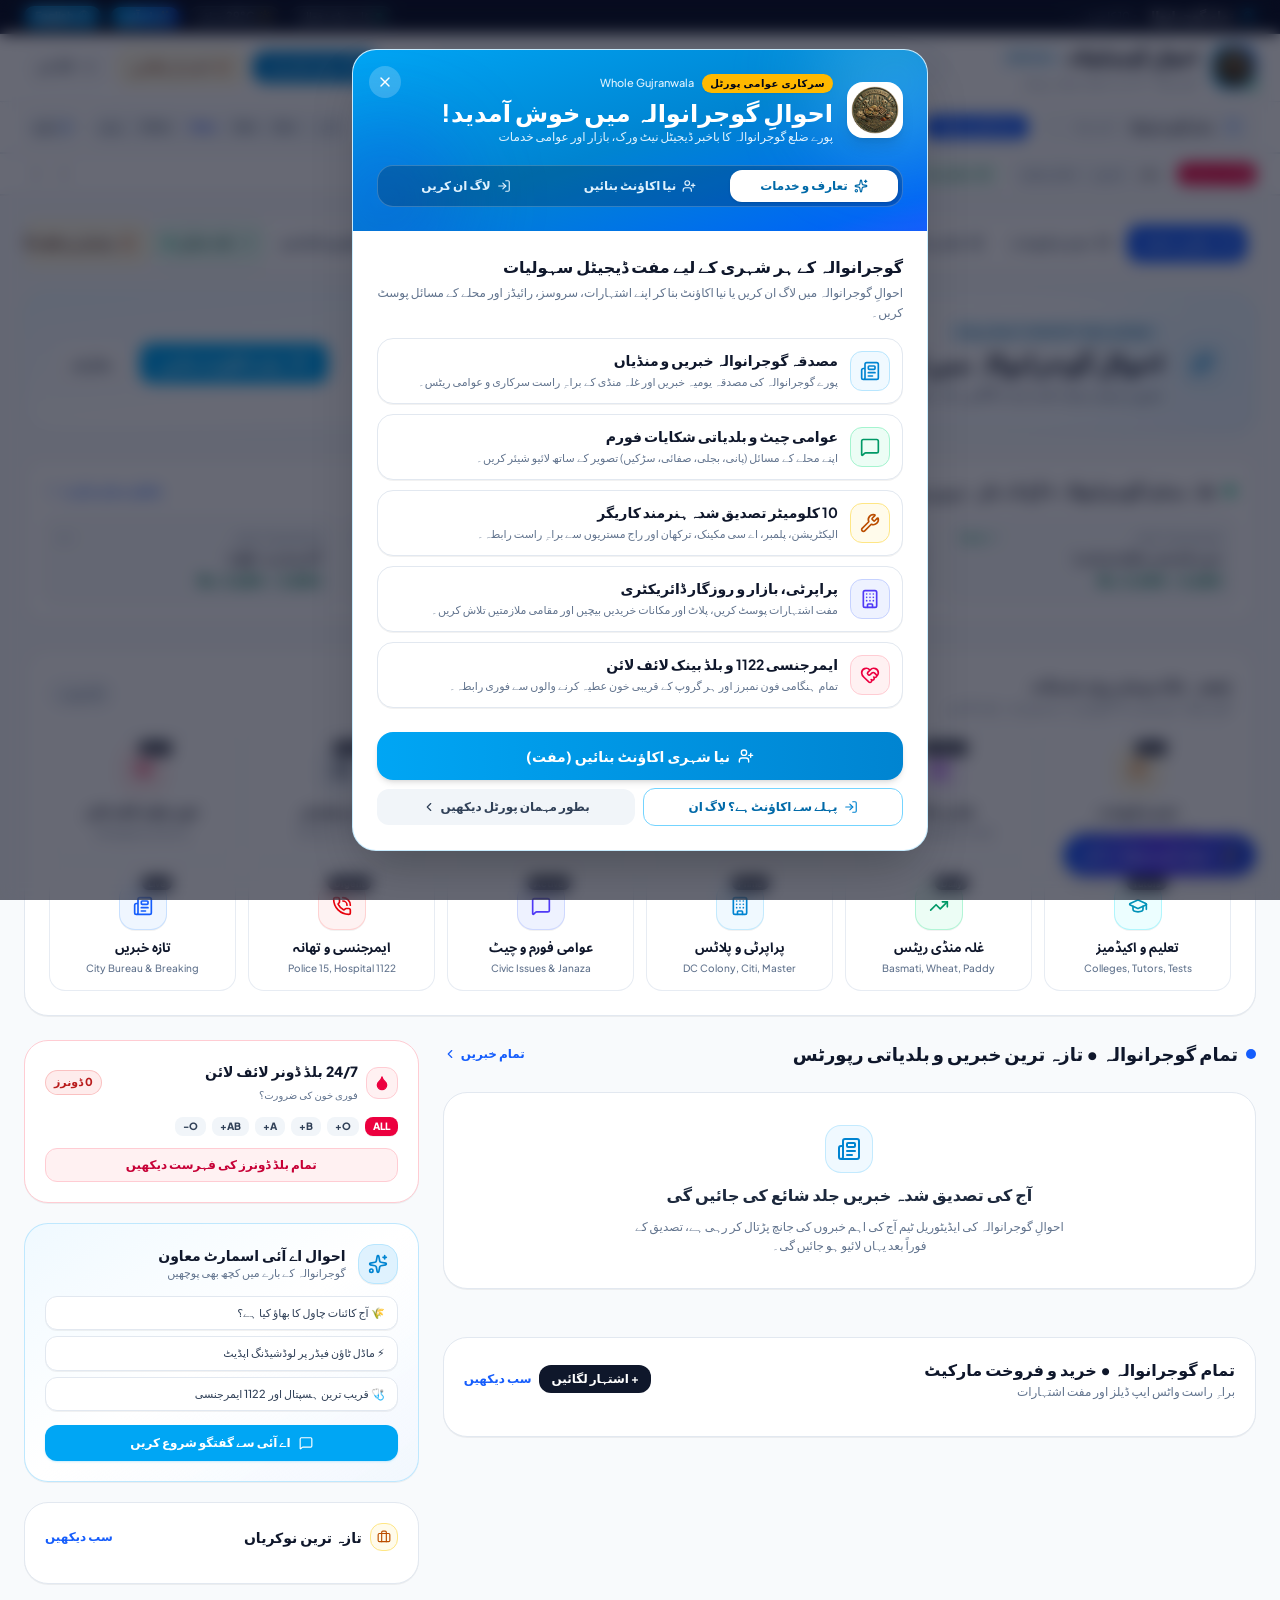
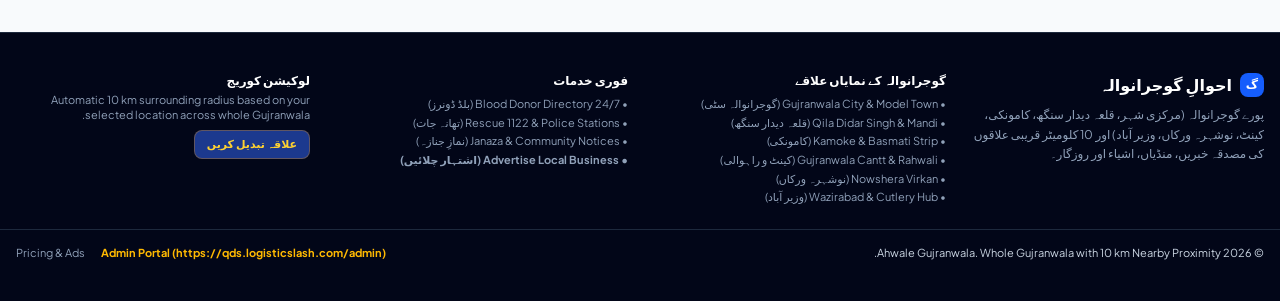
==== index.html @ 596a81fc "Deploy modern sky blue Ahwal-e-Gujranwala release" ====
<!doctype html>
<html lang="en">
  <head>
    <meta charset="UTF-8" />
    <meta name="viewport" content="width=device-width, initial-scale=1.0, maximum-scale=1.0, user-scalable=no" />
    <title>Ahwale Gujranwala | احوالِ گوجرانوالہ</title>
    <meta name="description" content="Official community portal for whole Gujranwala: local news, grain mandi rates, marketplace, jobs, riders, and skilled services across Gujranwala." />
    <meta property="og:title" content="Ahwale Gujranwala | احوالِ گوجرانوالہ" />
    <meta property="og:description" content="Official community portal for whole Gujranwala: local news, grain mandi rates, marketplace, jobs, riders, and skilled services across Gujranwala." />
    <meta property="og:type" content="website" />
    <meta name="twitter:card" content="summary_large_image" />
    <link rel="preconnect" href="https://fonts.googleapis.com">
    <link rel="preconnect" href="https://fonts.gstatic.com" crossorigin>
    <link rel="icon" type="image/png" href="/ahwal_gujranwala_crest.png" />
    <link rel="apple-touch-icon" href="/icon-192.png" />
    <link href="https://fonts.googleapis.com/css2?family=Gulzar&family=Noto+Nastaliq+Urdu:wght@400..700&family=Plus+Jakarta+Sans:wght@400;500;600;700;800&family=Noto+Sans+Arabic:wght@400;600;700;800&display=swap" rel="stylesheet">
    <link rel="manifest" href="/manifest.json" />
    <meta name="theme-color" content="#0284c7" />
    <meta name="apple-mobile-web-app-capable" content="yes" />
    <meta name="apple-mobile-web-app-status-bar-style" content="default" />
    <script type="module" crossorigin src="/assets/index-NnpdNW81.js"></script>
    <link rel="modulepreload" crossorigin href="/assets/jsx-runtime-CiTWDedF.js">
    <link rel="stylesheet" crossorigin href="/assets/index-D9geeCb5.css">
  </head>
  <body class="bg-[#f8fafc] text-slate-900 antialiased selection:bg-blue-600 selection:text-white">
    <div id="root">
      <div style="min-height: 100vh; display: flex; flex-direction: column; align-items: center; justify-content: center; background: #f8fafc; font-family: 'Plus Jakarta Sans', system-ui, -apple-system, sans-serif; padding: 24px; text-align: center; box-sizing: border-box;">
        <div style="position: relative; width: 84px; height: 84px; margin-bottom: 18px;">
          <div style="position: absolute; inset: -6px; border-radius: 9999px; background: rgba(2, 132, 199, 0.18); animation: agy-pulse 2s cubic-bezier(0.4, 0, 0.6, 1) infinite;"></div>
          <img src="/ahwal_gujranwala_crest.png" alt="Ahwale Gujranwala Official Crest" style="position: relative; width: 84px; height: 84px; object-fit: contain; border-radius: 9999px; box-shadow: 0 10px 25px -5px rgba(2, 132, 199, 0.25);" onerror="this.style.display='none'" />
        </div>
        <h1 style="font-size: 22px; font-weight: 800; color: #0f172a; margin: 0 0 4px 0; letter-spacing: -0.5px;">احوالِ گوجرانوالہ</h1>
        <p style="font-size: 13px; font-weight: 700; color: #0284c7; margin: 0 0 18px 0; letter-spacing: 0.2px;">Ahwal-e-Gujranwala • Digital City Portal</p>
        <div style="width: 140px; height: 4px; background: rgba(224, 242, 254, 0.9); border-radius: 9999px; overflow: hidden; margin-bottom: 12px;">
          <div style="width: 45%; height: 100%; background: linear-gradient(90deg, #38bdf8, #0284c7); border-radius: 9999px; animation: agy-load 1.4s ease-in-out infinite;"></div>
        </div>
        <span style="font-size: 11px; font-weight: 600; color: #64748b;">لوڈ ہو رہا ہے... براہِ کرم انتظار فرمائیں</span>
      </div>
      <style>@keyframes agy-pulse{0%,to{opacity:1;transform:scale(1)}50%{opacity:.45;transform:scale(1.12)}}@keyframes agy-load{0%{transform:translate(-100%)}50%{transform:translate(120%)}to{transform:translate(260%)}}</style>
    </div>
  </body>
</html>
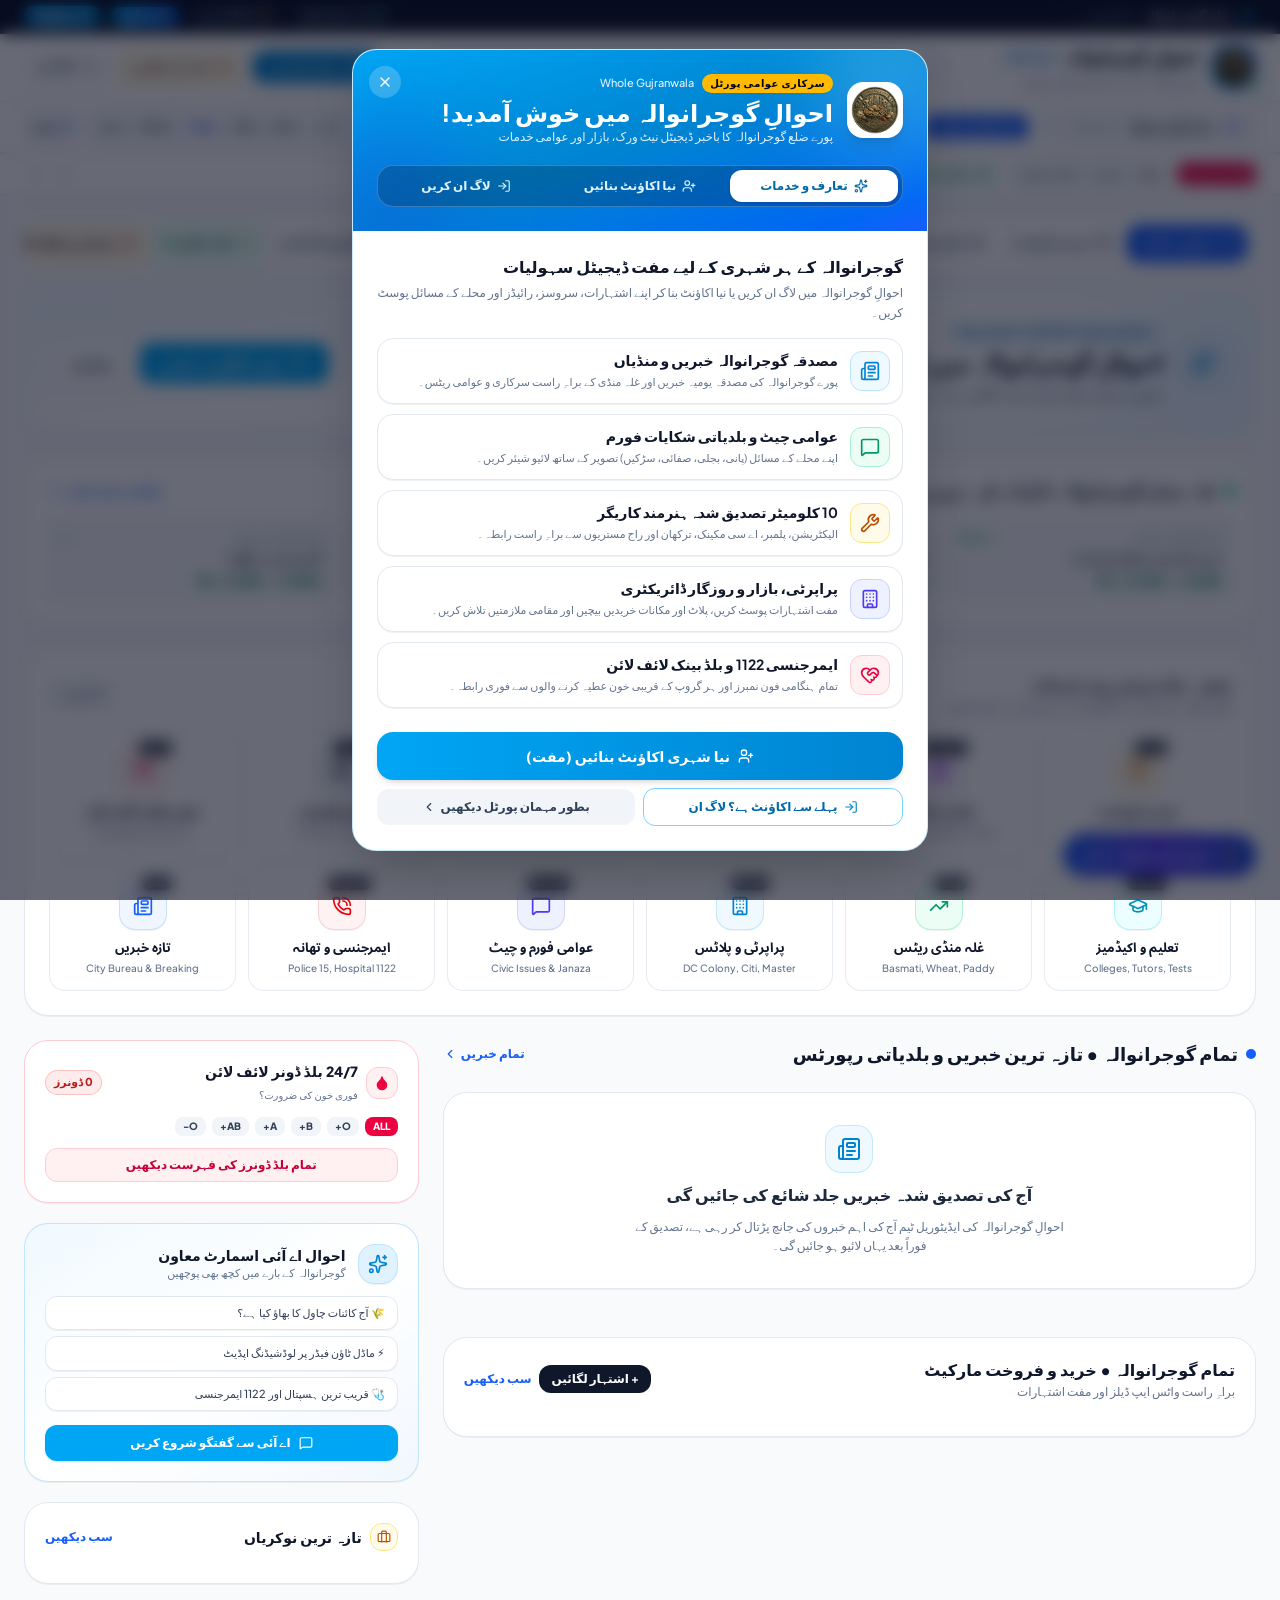
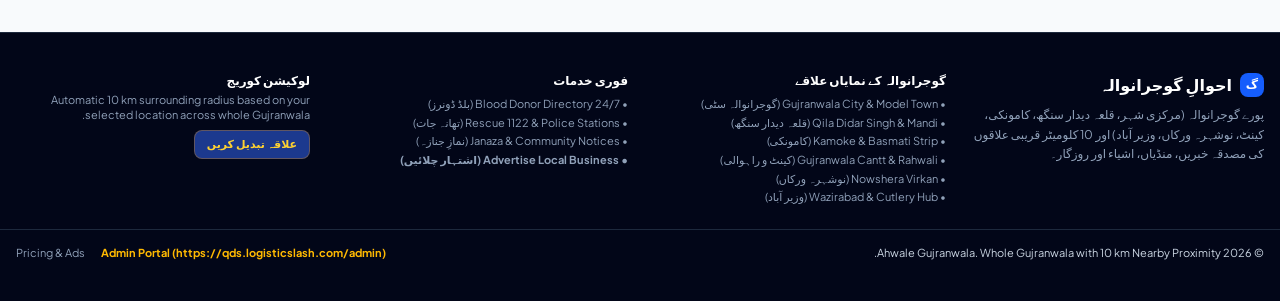
==== commit 97763966: "Deploy persistent news moderation sync and ad actions" ====
--- a/index.html
+++ b/index.html
@@ -18,7 +18,7 @@
     <meta name="theme-color" content="#0284c7" />
     <meta name="apple-mobile-web-app-capable" content="yes" />
     <meta name="apple-mobile-web-app-status-bar-style" content="default" />
-    <script type="module" crossorigin src="/assets/index-NnpdNW81.js"></script>
+    <script type="module" crossorigin src="/assets/index-DAtQTJMf.js"></script>
     <link rel="modulepreload" crossorigin href="/assets/jsx-runtime-CiTWDedF.js">
     <link rel="stylesheet" crossorigin href="/assets/index-D9geeCb5.css">
   </head>
@@ -40,4 +40,3 @@
     </div>
   </body>
 </html>
-
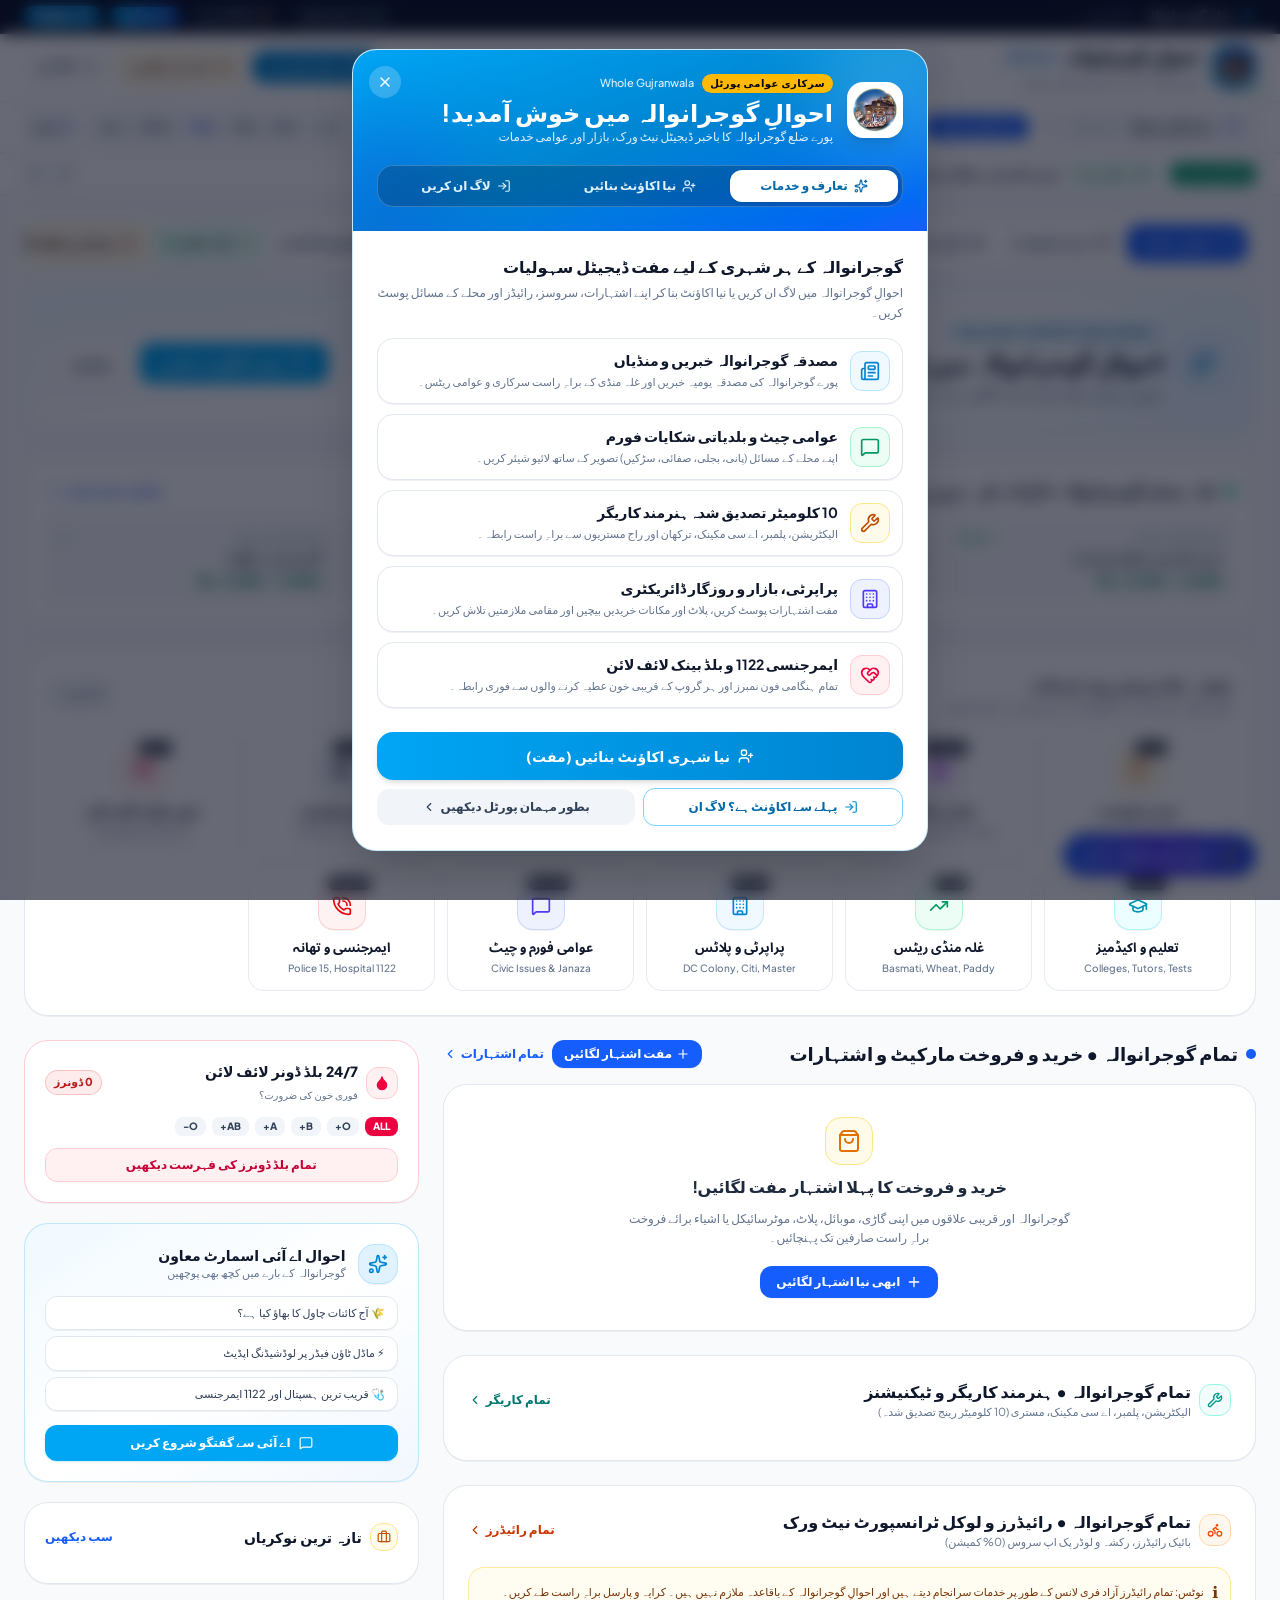
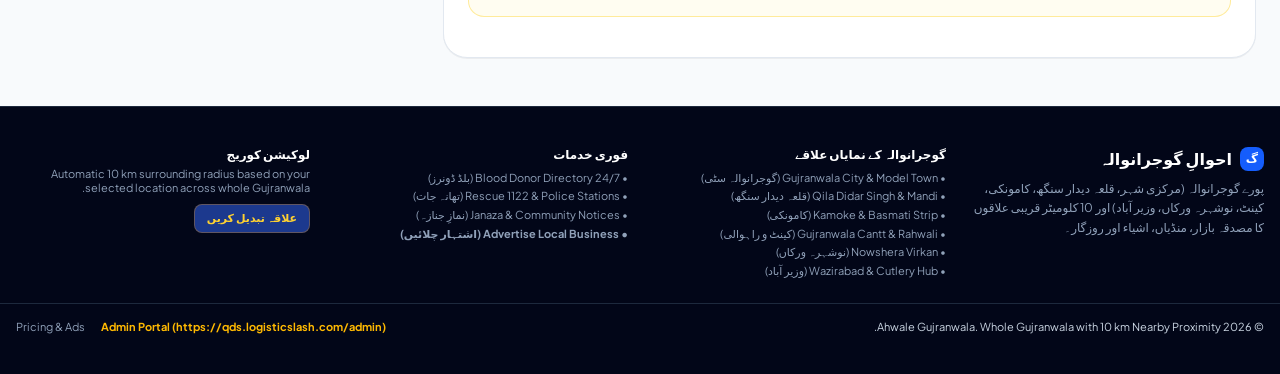
==== commit ec7567fd: "feat: overhaul new Mall of Gujranwala medallion logo, completely remove news section, streamline mar" ====
--- a/index.html
+++ b/index.html
@@ -4,9 +4,9 @@
     <meta charset="UTF-8" />
     <meta name="viewport" content="width=device-width, initial-scale=1.0, maximum-scale=1.0, user-scalable=no" />
     <title>Ahwale Gujranwala | احوالِ گوجرانوالہ</title>
-    <meta name="description" content="Official community portal for whole Gujranwala: local news, grain mandi rates, marketplace, jobs, riders, and skilled services across Gujranwala." />
+    <meta name="description" content="Official community portal for whole Gujranwala: grain mandi rates, verified marketplace, jobs, riders, and skilled services across Gujranwala." />
     <meta property="og:title" content="Ahwale Gujranwala | احوالِ گوجرانوالہ" />
-    <meta property="og:description" content="Official community portal for whole Gujranwala: local news, grain mandi rates, marketplace, jobs, riders, and skilled services across Gujranwala." />
+    <meta property="og:description" content="Official community portal for whole Gujranwala: grain mandi rates, verified marketplace, jobs, riders, and skilled services across Gujranwala." />
     <meta property="og:type" content="website" />
     <meta name="twitter:card" content="summary_large_image" />
     <link rel="preconnect" href="https://fonts.googleapis.com">
@@ -18,9 +18,9 @@
     <meta name="theme-color" content="#0284c7" />
     <meta name="apple-mobile-web-app-capable" content="yes" />
     <meta name="apple-mobile-web-app-status-bar-style" content="default" />
-    <script type="module" crossorigin src="/assets/index-DAtQTJMf.js"></script>
+    <script type="module" crossorigin src="/assets/index-DpT7OE_n.js"></script>
     <link rel="modulepreload" crossorigin href="/assets/jsx-runtime-CiTWDedF.js">
-    <link rel="stylesheet" crossorigin href="/assets/index-D9geeCb5.css">
+    <link rel="stylesheet" crossorigin href="/assets/index-C7GOvcZS.css">
   </head>
   <body class="bg-[#f8fafc] text-slate-900 antialiased selection:bg-blue-600 selection:text-white">
     <div id="root">
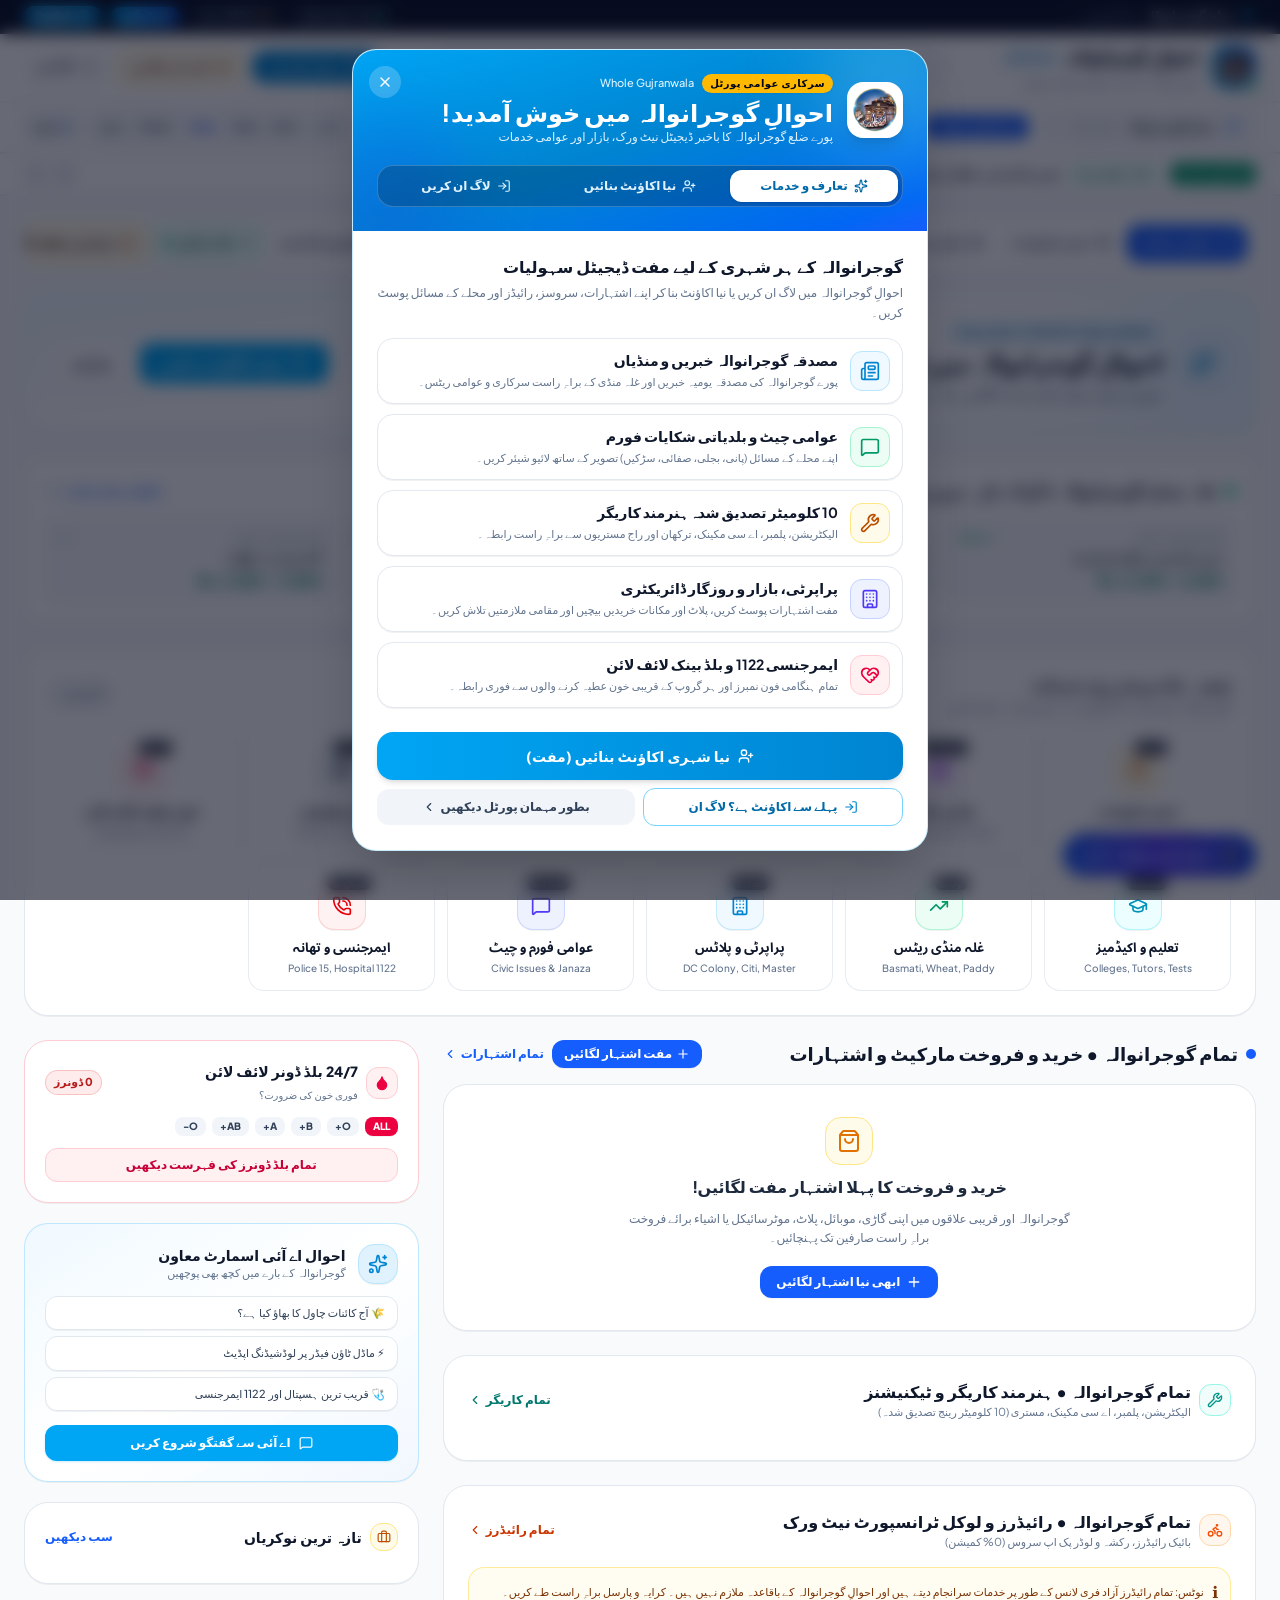
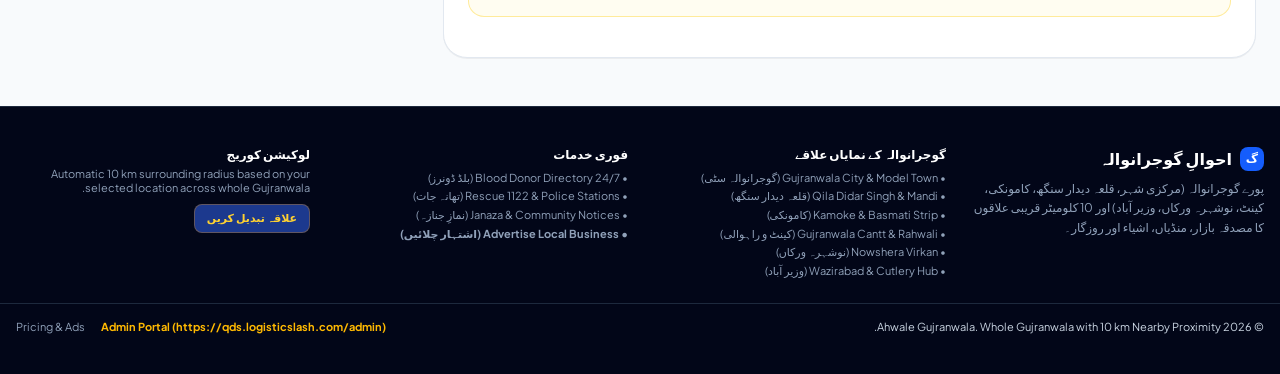
==== commit 77605db7: "Update app icons and profile photo upload UI for all citizens" ====
--- a/index.html
+++ b/index.html
@@ -18,9 +18,9 @@
     <meta name="theme-color" content="#0284c7" />
     <meta name="apple-mobile-web-app-capable" content="yes" />
     <meta name="apple-mobile-web-app-status-bar-style" content="default" />
-    <script type="module" crossorigin src="/assets/index-DpT7OE_n.js"></script>
+    <script type="module" crossorigin src="/assets/index-C3LD8T3T.js"></script>
     <link rel="modulepreload" crossorigin href="/assets/jsx-runtime-CiTWDedF.js">
-    <link rel="stylesheet" crossorigin href="/assets/index-C7GOvcZS.css">
+    <link rel="stylesheet" crossorigin href="/assets/index-CWWtNH5H.css">
   </head>
   <body class="bg-[#f8fafc] text-slate-900 antialiased selection:bg-blue-600 selection:text-white">
     <div id="root">
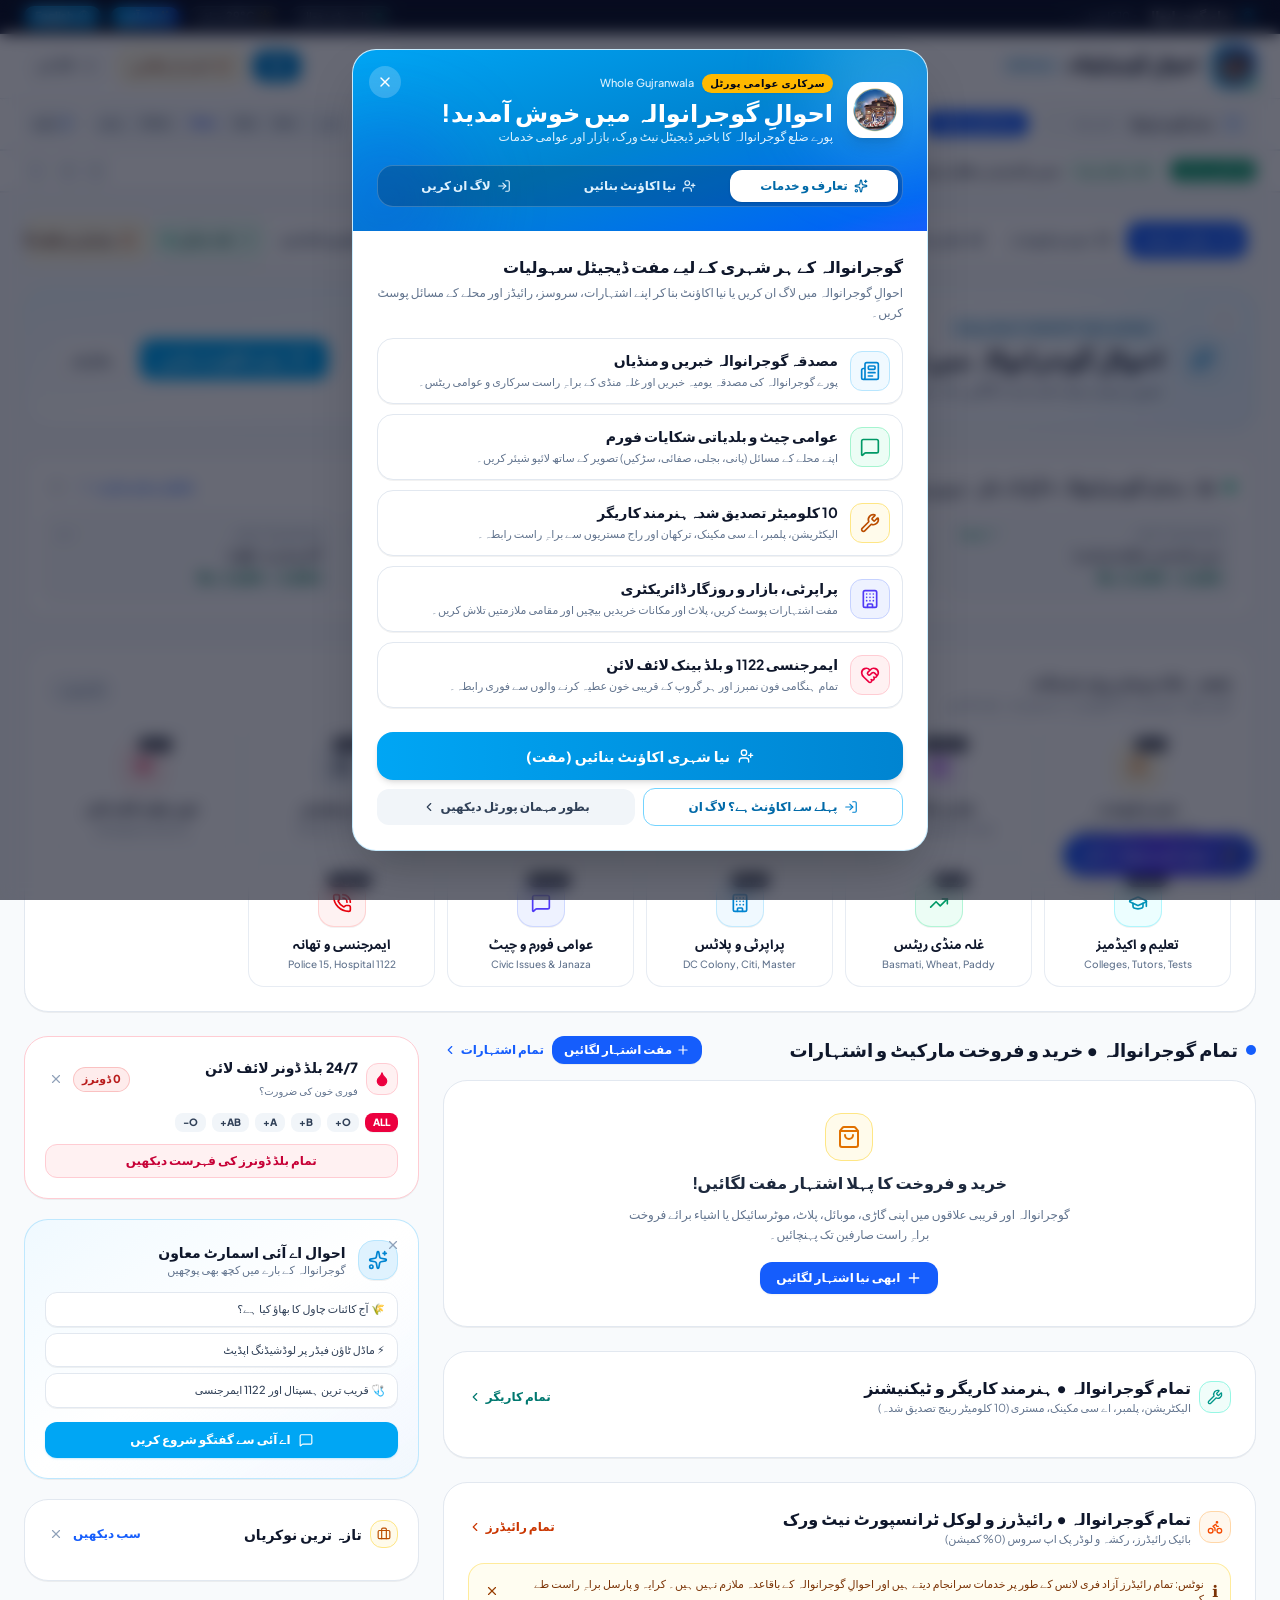
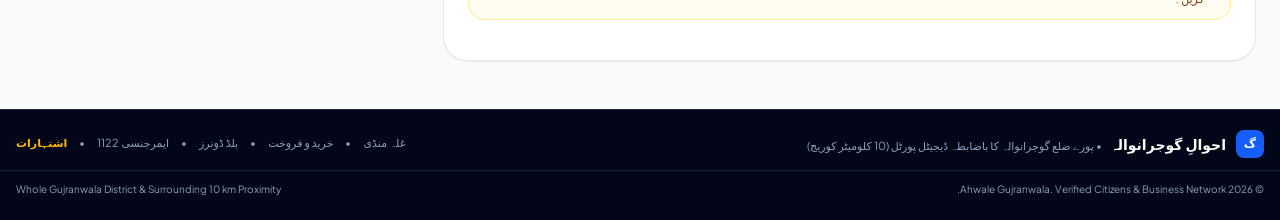
==== commit 2d01b55a: "Fresh deployment: clean assets, minimized mobile footer, no admin links, exit buttons, and security " ====
--- a/index.html
+++ b/index.html
@@ -18,9 +18,9 @@
     <meta name="theme-color" content="#0284c7" />
     <meta name="apple-mobile-web-app-capable" content="yes" />
     <meta name="apple-mobile-web-app-status-bar-style" content="default" />
-    <script type="module" crossorigin src="/assets/index-C3LD8T3T.js"></script>
+    <script type="module" crossorigin src="/assets/index-Dr0Jq6Vw.js"></script>
     <link rel="modulepreload" crossorigin href="/assets/jsx-runtime-CiTWDedF.js">
-    <link rel="stylesheet" crossorigin href="/assets/index-CWWtNH5H.css">
+    <link rel="stylesheet" crossorigin href="/assets/index-CLtt78uG.css">
   </head>
   <body class="bg-[#f8fafc] text-slate-900 antialiased selection:bg-blue-600 selection:text-white">
     <div id="root">
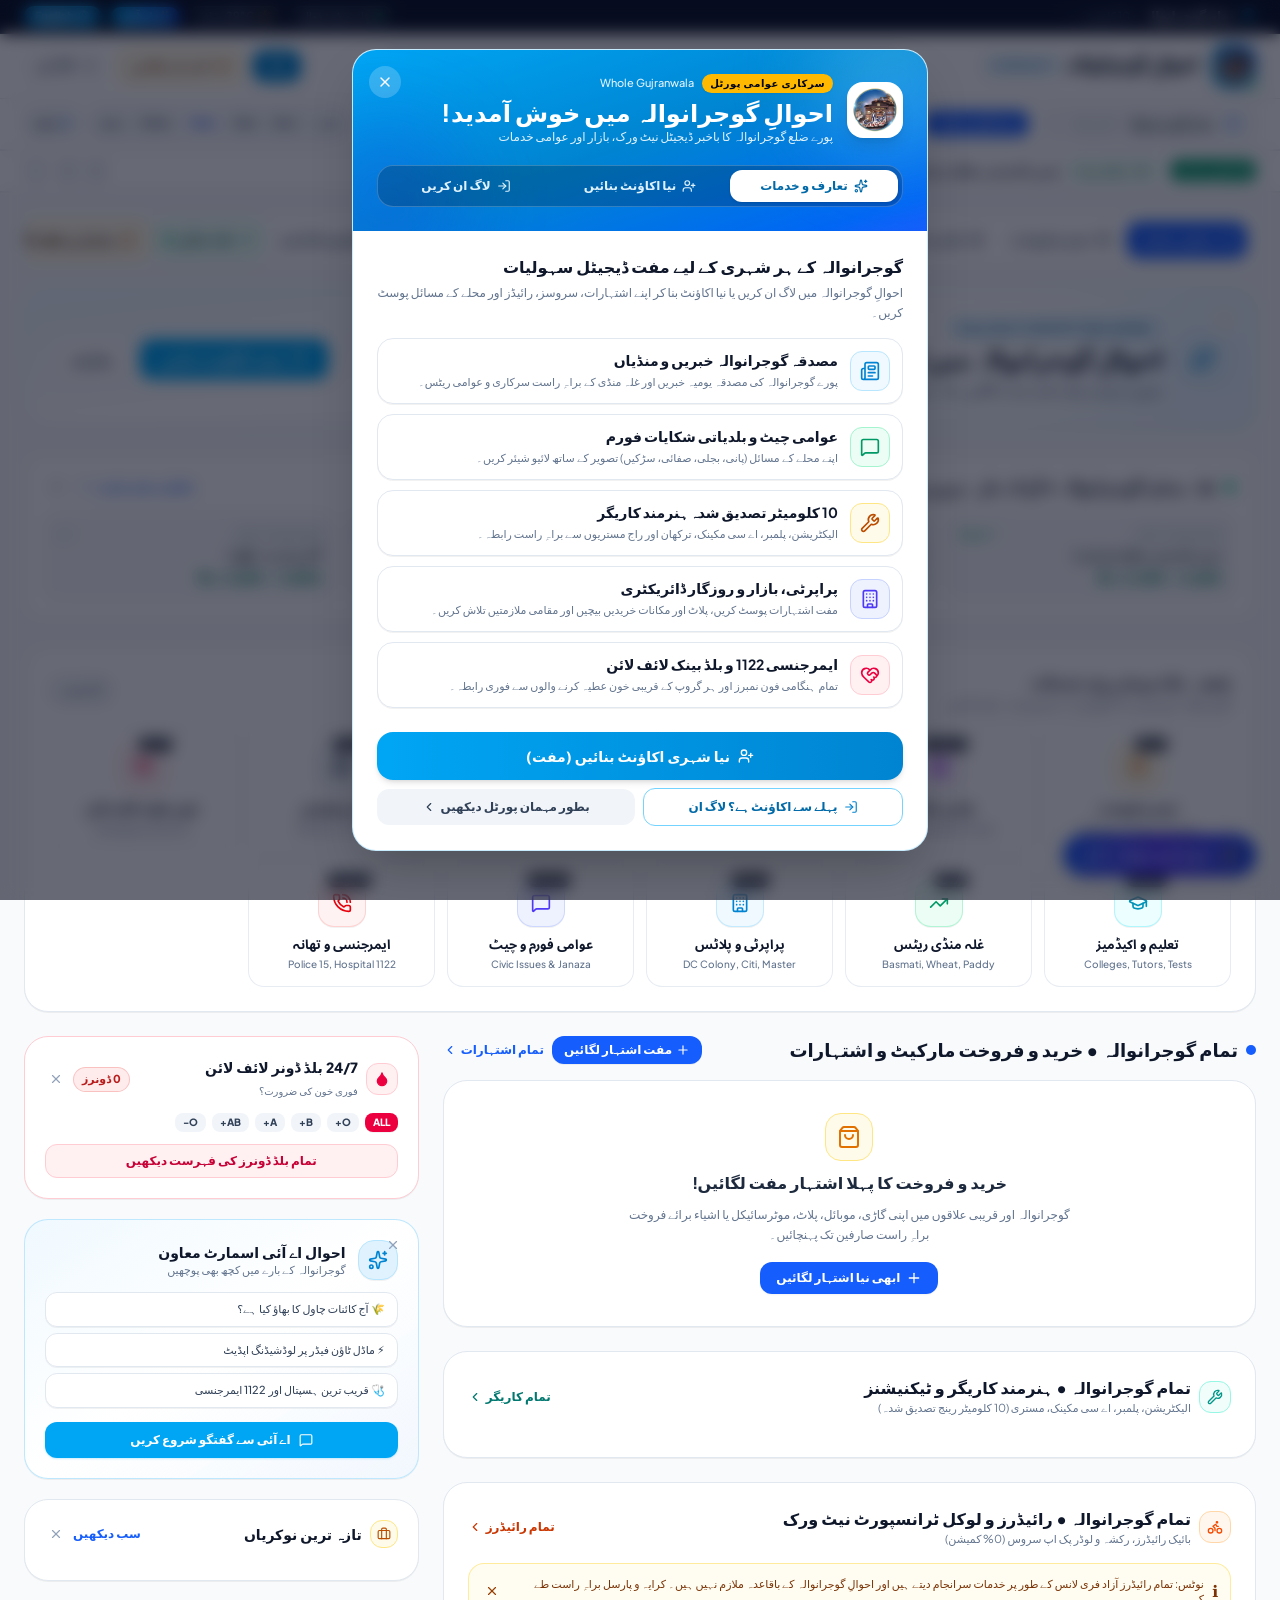
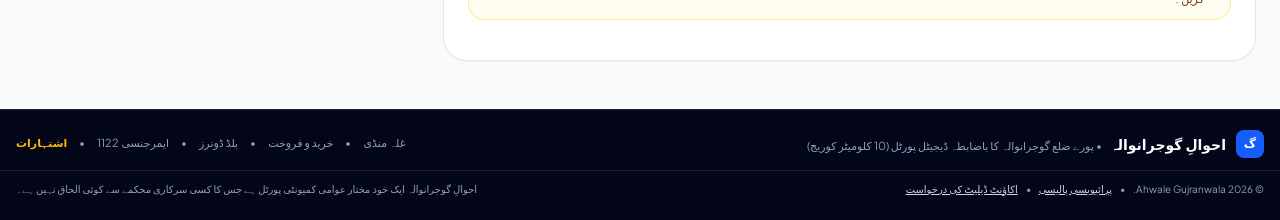
==== commit aa0aedc9: "Pre-launch audit release 1.0.2: privacy policy, account deletion, non-affiliation disclaimer, securi" ====
--- a/index.html
+++ b/index.html
@@ -4,9 +4,9 @@
     <meta charset="UTF-8" />
     <meta name="viewport" content="width=device-width, initial-scale=1.0, maximum-scale=1.0, user-scalable=no" />
     <title>Ahwale Gujranwala | احوالِ گوجرانوالہ</title>
-    <meta name="description" content="Official community portal for whole Gujranwala: grain mandi rates, verified marketplace, jobs, riders, and skilled services across Gujranwala." />
+    <meta name="description" content="Community portal for whole Gujranwala: grain mandi rates, verified marketplace, jobs, riders, and skilled services across Gujranwala." />
     <meta property="og:title" content="Ahwale Gujranwala | احوالِ گوجرانوالہ" />
-    <meta property="og:description" content="Official community portal for whole Gujranwala: grain mandi rates, verified marketplace, jobs, riders, and skilled services across Gujranwala." />
+    <meta property="og:description" content="Community portal for whole Gujranwala: grain mandi rates, verified marketplace, jobs, riders, and skilled services across Gujranwala." />
     <meta property="og:type" content="website" />
     <meta name="twitter:card" content="summary_large_image" />
     <link rel="preconnect" href="https://fonts.googleapis.com">
@@ -18,19 +18,19 @@
     <meta name="theme-color" content="#0284c7" />
     <meta name="apple-mobile-web-app-capable" content="yes" />
     <meta name="apple-mobile-web-app-status-bar-style" content="default" />
-    <script type="module" crossorigin src="/assets/index-Dr0Jq6Vw.js"></script>
-    <link rel="modulepreload" crossorigin href="/assets/jsx-runtime-CiTWDedF.js">
-    <link rel="stylesheet" crossorigin href="/assets/index-CLtt78uG.css">
+    <script type="module" crossorigin src="/assets/index-Bgrvdprf.js"></script>
+    <link rel="modulepreload" crossorigin href="/assets/jsx-runtime-C8cCZaTN.js">
+    <link rel="stylesheet" crossorigin href="/assets/index-EarwcFof.css">
   </head>
   <body class="bg-[#f8fafc] text-slate-900 antialiased selection:bg-blue-600 selection:text-white">
     <div id="root">
       <div style="min-height: 100vh; display: flex; flex-direction: column; align-items: center; justify-content: center; background: #f8fafc; font-family: 'Plus Jakarta Sans', system-ui, -apple-system, sans-serif; padding: 24px; text-align: center; box-sizing: border-box;">
         <div style="position: relative; width: 84px; height: 84px; margin-bottom: 18px;">
           <div style="position: absolute; inset: -6px; border-radius: 9999px; background: rgba(2, 132, 199, 0.18); animation: agy-pulse 2s cubic-bezier(0.4, 0, 0.6, 1) infinite;"></div>
-          <img src="/ahwal_gujranwala_crest.png" alt="Ahwale Gujranwala Official Crest" style="position: relative; width: 84px; height: 84px; object-fit: contain; border-radius: 9999px; box-shadow: 0 10px 25px -5px rgba(2, 132, 199, 0.25);" onerror="this.style.display='none'" />
+          <img src="/ahwal_gujranwala_crest.png" alt="Ahwale Gujranwala Crest" style="position: relative; width: 84px; height: 84px; object-fit: contain; border-radius: 9999px; box-shadow: 0 10px 25px -5px rgba(2, 132, 199, 0.25);" onerror="this.style.display='none'" />
         </div>
         <h1 style="font-size: 22px; font-weight: 800; color: #0f172a; margin: 0 0 4px 0; letter-spacing: -0.5px;">احوالِ گوجرانوالہ</h1>
-        <p style="font-size: 13px; font-weight: 700; color: #0284c7; margin: 0 0 18px 0; letter-spacing: 0.2px;">Ahwal-e-Gujranwala • Digital City Portal</p>
+        <p style="font-size: 13px; font-weight: 700; color: #0284c7; margin: 0 0 18px 0; letter-spacing: 0.2px;">Ahwale Gujranwala • Digital Community Portal</p>
         <div style="width: 140px; height: 4px; background: rgba(224, 242, 254, 0.9); border-radius: 9999px; overflow: hidden; margin-bottom: 12px;">
           <div style="width: 45%; height: 100%; background: linear-gradient(90deg, #38bdf8, #0284c7); border-radius: 9999px; animation: agy-load 1.4s ease-in-out infinite;"></div>
         </div>
